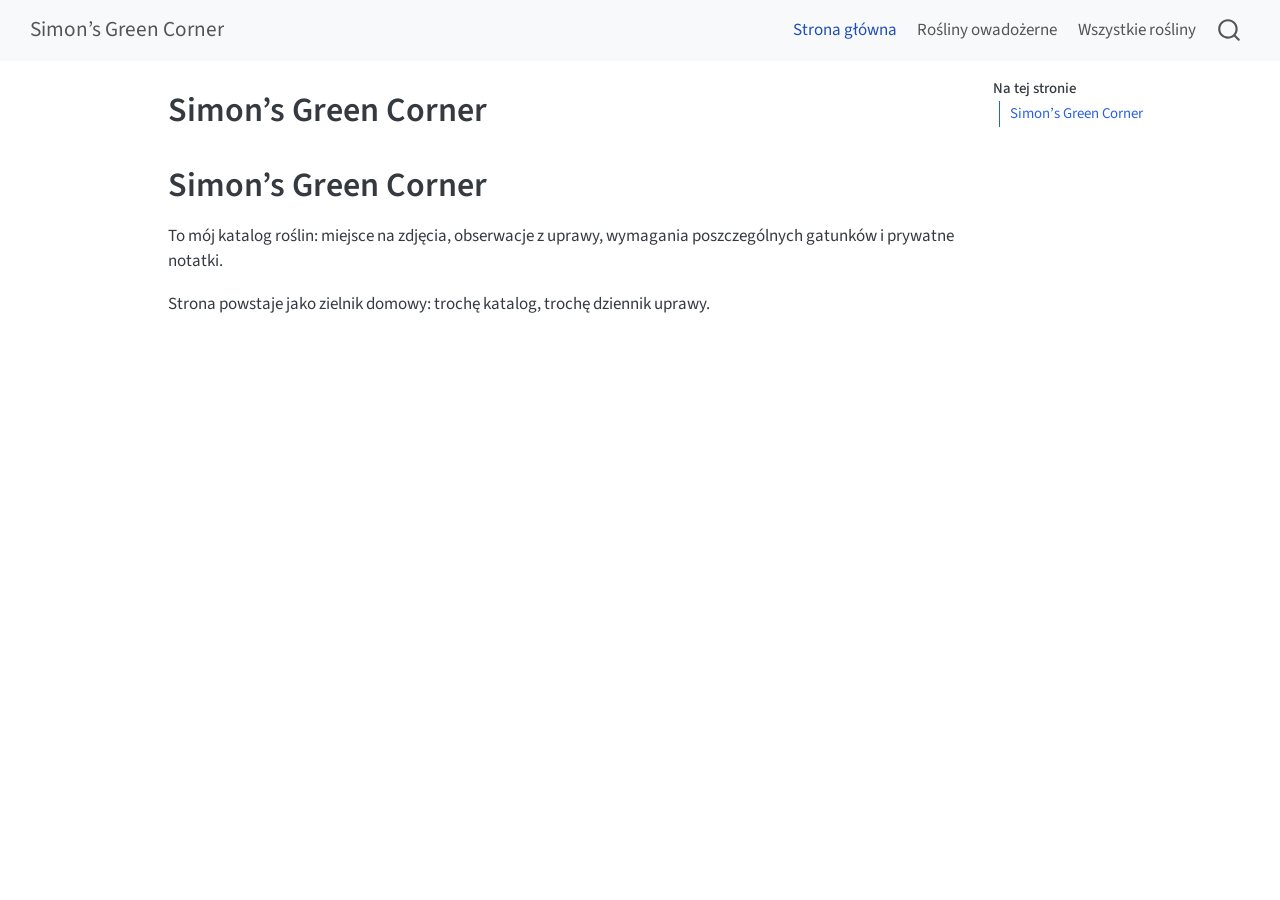
==== docs/index.html @ d75faec2 "poprawa plikow" ====
<!DOCTYPE html>
<html xmlns="http://www.w3.org/1999/xhtml" lang="pl" xml:lang="pl"><head>

<meta charset="utf-8">
<meta name="generator" content="quarto-1.9.38">

<meta name="viewport" content="width=device-width, initial-scale=1.0, user-scalable=yes">


<title>Simon’s Green Corner</title>
<style>
/* Default styles provided by pandoc.
** See https://pandoc.org/MANUAL.html#variables-for-html for config info.
*/
code{white-space: pre-wrap;}
span.smallcaps{font-variant: small-caps;}
div.columns{display: flex; gap: min(4vw, 1.5em);}
div.column{flex: auto; overflow-x: auto;}
div.hanging-indent{margin-left: 1.5em; text-indent: -1.5em;}
ul.task-list{list-style: none;}
ul.task-list li input[type="checkbox"] {
  width: 0.8em;
  margin: 0 0.8em 0.2em -1em; /* quarto-specific, see https://github.com/quarto-dev/quarto-cli/issues/4556 */ 
  vertical-align: middle;
}
</style>


<script src="site_libs/quarto-nav/quarto-nav.js"></script>
<script src="site_libs/quarto-nav/headroom.min.js"></script>
<script src="site_libs/clipboard/clipboard.min.js"></script>
<script src="site_libs/quarto-search/autocomplete.umd.js"></script>
<script src="site_libs/quarto-search/fuse.min.js"></script>
<script src="site_libs/quarto-search/quarto-search.js"></script>
<meta name="quarto:offset" content="./">
<script src="site_libs/quarto-html/quarto.js" type="module"></script>
<script src="site_libs/quarto-html/tabsets/tabsets.js" type="module"></script>
<script src="site_libs/quarto-html/popper.min.js"></script>
<script src="site_libs/quarto-html/tippy.umd.min.js"></script>
<script src="site_libs/quarto-html/anchor.min.js"></script>
<link href="site_libs/quarto-html/tippy.css" rel="stylesheet">
<link href="site_libs/quarto-html/quarto-syntax-highlighting-15634bcf2e68342d4ad2dfa704d543f6.css" rel="stylesheet" id="quarto-text-highlighting-styles">
<script src="site_libs/bootstrap/bootstrap.min.js"></script>
<link href="site_libs/bootstrap/bootstrap-icons.css" rel="stylesheet">
<link href="site_libs/bootstrap/bootstrap-a0f9fd0d421825b736dc1bbcbcba2219.min.css" rel="stylesheet" append-hash="true" id="quarto-bootstrap" data-mode="light">
<script id="quarto-search-options" type="application/json">{
  "location": "navbar",
  "copy-button": false,
  "collapse-after": 3,
  "panel-placement": "end",
  "type": "overlay",
  "limit": 50,
  "keyboard-shortcut": [
    "f",
    "/",
    "s"
  ],
  "show-item-context": false,
  "language": {
    "search-no-results-text": "Brak wyników",
    "search-matching-documents-text": "dopasowane dokumenty",
    "search-copy-link-title": "Kopiuj link do wyszukiwania",
    "search-hide-matches-text": "Ukryj dodatkowe dopasowania",
    "search-more-match-text": "więcej dopasowań w tym dokumencie",
    "search-more-matches-text": "więcej dopasowań w tym dokumencie",
    "search-clear-button-title": "Wyczyść",
    "search-text-placeholder": "",
    "search-detached-cancel-button-title": "Anuluj",
    "search-submit-button-title": "Zatwierdź",
    "search-label": "Szukaj"
  }
}</script>


<link rel="stylesheet" href="styles.css">
</head>

<body class="nav-fixed quarto-light">

<div id="quarto-search-results"></div>
  <header id="quarto-header" class="headroom fixed-top">
    <nav class="navbar navbar-expand-lg " data-bs-theme="dark">
      <div class="navbar-container container-fluid">
      <div class="navbar-brand-container mx-auto">
    <a class="navbar-brand" href="./index.html">
    <span class="navbar-title">Simon’s Green Corner</span>
    </a>
  </div>
            <div id="quarto-search" class="" title="Szukaj"></div>
          <button class="navbar-toggler" type="button" data-bs-toggle="collapse" data-bs-target="#navbarCollapse" aria-controls="navbarCollapse" role="menu" aria-expanded="false" aria-label="Przełącz nawigację" onclick="if (window.quartoToggleHeadroom) { window.quartoToggleHeadroom(); }">
  <span class="navbar-toggler-icon"></span>
</button>
          <div class="collapse navbar-collapse" id="navbarCollapse">
            <ul class="navbar-nav navbar-nav-scroll ms-auto">
  <li class="nav-item">
    <a class="nav-link active" href="./index.html" aria-current="page"> 
<span class="menu-text">Strona główna</span></a>
  </li>  
  <li class="nav-item">
    <a class="nav-link" href="./plants/carnivorous.html"> 
<span class="menu-text">Rośliny owadożerne</span></a>
  </li>  
  <li class="nav-item">
    <a class="nav-link" href="./plants/index.html"> 
<span class="menu-text">Wszystkie rośliny</span></a>
  </li>  
</ul>
          </div> <!-- /navcollapse -->
            <div class="quarto-navbar-tools">
</div>
      </div> <!-- /container-fluid -->
    </nav>
</header>
<!-- content -->
<div id="quarto-content" class="quarto-container page-columns page-rows-contents page-layout-article page-navbar">
<!-- sidebar -->
<!-- margin-sidebar -->
    <div id="quarto-margin-sidebar" class="sidebar margin-sidebar">
        <nav id="TOC" role="doc-toc" class="toc-active">
    <h2 id="toc-title">Na tej stronie</h2>
   
  <ul>
  <li><a href="#simons-green-corner" id="toc-simons-green-corner" class="nav-link active" data-scroll-target="#simons-green-corner">Simon’s Green Corner</a></li>
  </ul>
</nav>
    </div>
<!-- main -->
<main class="content" id="quarto-document-content">

<header id="title-block-header" class="quarto-title-block default">
<div class="quarto-title">
<h1 class="title">Simon’s Green Corner</h1>
</div>



<div class="quarto-title-meta">

    
  
    
  </div>
  


</header>


<section id="simons-green-corner" class="level1">
<h1>Simon’s Green Corner</h1>
<p>To mój katalog roślin: miejsce na zdjęcia, obserwacje z uprawy, wymagania poszczególnych gatunków i prywatne notatki.</p>
<p>Strona powstaje jako zielnik domowy: trochę katalog, trochę dziennik uprawy.</p>


</section>

</main> <!-- /main -->
<script id="quarto-html-after-body" type="application/javascript">
  window.document.addEventListener("DOMContentLoaded", function (event) {
    const icon = "";
    const anchorJS = new window.AnchorJS();
    anchorJS.options = {
      placement: 'right',
      icon: icon
    };
    anchorJS.add('.anchored');
    const isCodeAnnotation = (el) => {
      for (const clz of el.classList) {
        if (clz.startsWith('code-annotation-')) {                     
          return true;
        }
      }
      return false;
    }
    const onCopySuccess = function(e) {
      // button target
      const button = e.trigger;
      // don't keep focus
      button.blur();
      // flash "checked"
      button.classList.add('code-copy-button-checked');
      var currentTitle = button.getAttribute("title");
      button.setAttribute("title", "Skopiowano!");
      let tooltip;
      if (window.bootstrap) {
        button.setAttribute("data-bs-toggle", "tooltip");
        button.setAttribute("data-bs-placement", "left");
        button.setAttribute("data-bs-title", "Skopiowano!");
        tooltip = new bootstrap.Tooltip(button, 
          { trigger: "manual", 
            customClass: "code-copy-button-tooltip",
            offset: [0, -8]});
        tooltip.show();    
      }
      setTimeout(function() {
        if (tooltip) {
          tooltip.hide();
          button.removeAttribute("data-bs-title");
          button.removeAttribute("data-bs-toggle");
          button.removeAttribute("data-bs-placement");
        }
        button.setAttribute("title", currentTitle);
        button.classList.remove('code-copy-button-checked');
      }, 1000);
      // clear code selection
      e.clearSelection();
    }
    const getTextToCopy = function(trigger) {
      const outerScaffold = trigger.parentElement.cloneNode(true);
      const codeEl = outerScaffold.querySelector('code');
      for (const childEl of codeEl.children) {
        if (isCodeAnnotation(childEl)) {
          childEl.remove();
        }
      }
      return codeEl.innerText;
    }
    const clipboard = new window.ClipboardJS('.code-copy-button:not([data-in-quarto-modal])', {
      text: getTextToCopy
    });
    clipboard.on('success', onCopySuccess);
    if (window.document.getElementById('quarto-embedded-source-code-modal')) {
      const clipboardModal = new window.ClipboardJS('.code-copy-button[data-in-quarto-modal]', {
        text: getTextToCopy,
        container: window.document.getElementById('quarto-embedded-source-code-modal')
      });
      clipboardModal.on('success', onCopySuccess);
    }
      var localhostRegex = new RegExp(/^(?:http|https):\/\/localhost\:?[0-9]*\//);
      var mailtoRegex = new RegExp(/^mailto:/);
        var filterRegex = new RegExp('/' + window.location.host + '/');
      var isInternal = (href) => {
          return filterRegex.test(href) || localhostRegex.test(href) || mailtoRegex.test(href);
      }
      // Inspect non-navigation links and adorn them if external
     var links = window.document.querySelectorAll('a[href]:not(.nav-link):not(.navbar-brand):not(.toc-action):not(.sidebar-link):not(.sidebar-item-toggle):not(.pagination-link):not(.no-external):not([aria-hidden]):not(.dropdown-item):not(.quarto-navigation-tool):not(.about-link)');
      for (var i=0; i<links.length; i++) {
        const link = links[i];
        if (!isInternal(link.href)) {
          // undo the damage that might have been done by quarto-nav.js in the case of
          // links that we want to consider external
          if (link.dataset.originalHref !== undefined) {
            link.href = link.dataset.originalHref;
          }
        }
      }
    function tippyHover(el, contentFn, onTriggerFn, onUntriggerFn) {
      const config = {
        allowHTML: true,
        maxWidth: 500,
        delay: 100,
        arrow: false,
        appendTo: function(el) {
            return el.parentElement;
        },
        interactive: true,
        interactiveBorder: 10,
        theme: 'quarto',
        placement: 'bottom-start',
      };
      if (contentFn) {
        config.content = contentFn;
      }
      if (onTriggerFn) {
        config.onTrigger = onTriggerFn;
      }
      if (onUntriggerFn) {
        config.onUntrigger = onUntriggerFn;
      }
      window.tippy(el, config); 
    }
    const noterefs = window.document.querySelectorAll('a[role="doc-noteref"]');
    for (var i=0; i<noterefs.length; i++) {
      const ref = noterefs[i];
      tippyHover(ref, function() {
        // use id or data attribute instead here
        let href = ref.getAttribute('data-footnote-href') || ref.getAttribute('href');
        try { href = new URL(href).hash; } catch {}
        const id = href.replace(/^#\/?/, "");
        const note = window.document.getElementById(id);
        if (note) {
          return note.innerHTML;
        } else {
          return "";
        }
      });
    }
    const xrefs = window.document.querySelectorAll('a.quarto-xref');
    const processXRef = (id, note) => {
      // Strip column container classes
      const stripColumnClz = (el) => {
        el.classList.remove("page-full", "page-columns");
        if (el.children) {
          for (const child of el.children) {
            stripColumnClz(child);
          }
        }
      }
      stripColumnClz(note)
      if (id === null || id.startsWith('sec-')) {
        // Special case sections, only their first couple elements
        const container = document.createElement("div");
        if (note.children && note.children.length > 2) {
          container.appendChild(note.children[0].cloneNode(true));
          for (let i = 1; i < note.children.length; i++) {
            const child = note.children[i];
            if (child.tagName === "P" && child.innerText === "") {
              continue;
            } else {
              container.appendChild(child.cloneNode(true));
              break;
            }
          }
          if (window.Quarto?.typesetMath) {
            window.Quarto.typesetMath(container);
          }
          return container.innerHTML
        } else {
          if (window.Quarto?.typesetMath) {
            window.Quarto.typesetMath(note);
          }
          return note.innerHTML;
        }
      } else {
        // Remove any anchor links if they are present
        const anchorLink = note.querySelector('a.anchorjs-link');
        if (anchorLink) {
          anchorLink.remove();
        }
        if (window.Quarto?.typesetMath) {
          window.Quarto.typesetMath(note);
        }
        if (note.classList.contains("callout")) {
          return note.outerHTML;
        } else {
          return note.innerHTML;
        }
      }
    }
    for (var i=0; i<xrefs.length; i++) {
      const xref = xrefs[i];
      tippyHover(xref, undefined, function(instance) {
        instance.disable();
        let url = xref.getAttribute('href');
        let hash = undefined; 
        if (url.startsWith('#')) {
          hash = url;
        } else {
          try { hash = new URL(url).hash; } catch {}
        }
        if (hash) {
          const id = hash.replace(/^#\/?/, "");
          const note = window.document.getElementById(id);
          if (note !== null) {
            try {
              const html = processXRef(id, note.cloneNode(true));
              instance.setContent(html);
            } finally {
              instance.enable();
              instance.show();
            }
          } else {
            // See if we can fetch this
            fetch(url.split('#')[0])
            .then(res => res.text())
            .then(html => {
              const parser = new DOMParser();
              const htmlDoc = parser.parseFromString(html, "text/html");
              const note = htmlDoc.getElementById(id);
              if (note !== null) {
                const html = processXRef(id, note);
                instance.setContent(html);
              } 
            }).finally(() => {
              instance.enable();
              instance.show();
            });
          }
        } else {
          // See if we can fetch a full url (with no hash to target)
          // This is a special case and we should probably do some content thinning / targeting
          fetch(url)
          .then(res => res.text())
          .then(html => {
            const parser = new DOMParser();
            const htmlDoc = parser.parseFromString(html, "text/html");
            const note = htmlDoc.querySelector('main.content');
            if (note !== null) {
              // This should only happen for chapter cross references
              // (since there is no id in the URL)
              // remove the first header
              if (note.children.length > 0 && note.children[0].tagName === "HEADER") {
                note.children[0].remove();
              }
              const html = processXRef(null, note);
              instance.setContent(html);
            } 
          }).finally(() => {
            instance.enable();
            instance.show();
          });
        }
      }, function(instance) {
      });
    }
        let selectedAnnoteEl;
        const selectorForAnnotation = ( cell, annotation) => {
          let cellAttr = 'data-code-cell="' + cell + '"';
          let lineAttr = 'data-code-annotation="' +  annotation + '"';
          const selector = 'span[' + cellAttr + '][' + lineAttr + ']';
          return selector;
        }
        const selectCodeLines = (annoteEl) => {
          const doc = window.document;
          const targetCell = annoteEl.getAttribute("data-target-cell");
          const targetAnnotation = annoteEl.getAttribute("data-target-annotation");
          const annoteSpan = window.document.querySelector(selectorForAnnotation(targetCell, targetAnnotation));
          const lines = annoteSpan.getAttribute("data-code-lines").split(",");
          const lineIds = lines.map((line) => {
            return targetCell + "-" + line;
          })
          let top = null;
          let height = null;
          let parent = null;
          if (lineIds.length > 0) {
              //compute the position of the single el (top and bottom and make a div)
              const el = window.document.getElementById(lineIds[0]);
              top = el.offsetTop;
              height = el.offsetHeight;
              parent = el.parentElement.parentElement;
            if (lineIds.length > 1) {
              const lastEl = window.document.getElementById(lineIds[lineIds.length - 1]);
              const bottom = lastEl.offsetTop + lastEl.offsetHeight;
              height = bottom - top;
            }
            if (top !== null && height !== null && parent !== null) {
              // cook up a div (if necessary) and position it 
              let div = window.document.getElementById("code-annotation-line-highlight");
              if (div === null) {
                div = window.document.createElement("div");
                div.setAttribute("id", "code-annotation-line-highlight");
                div.style.position = 'absolute';
                parent.appendChild(div);
              }
              div.style.top = top - 2 + "px";
              div.style.height = height + 4 + "px";
              div.style.left = 0;
              let gutterDiv = window.document.getElementById("code-annotation-line-highlight-gutter");
              if (gutterDiv === null) {
                gutterDiv = window.document.createElement("div");
                gutterDiv.setAttribute("id", "code-annotation-line-highlight-gutter");
                gutterDiv.style.position = 'absolute';
                const codeCell = window.document.getElementById(targetCell);
                const gutter = codeCell.querySelector('.code-annotation-gutter');
                gutter.appendChild(gutterDiv);
              }
              gutterDiv.style.top = top - 2 + "px";
              gutterDiv.style.height = height + 4 + "px";
            }
            selectedAnnoteEl = annoteEl;
          }
        };
        const unselectCodeLines = () => {
          const elementsIds = ["code-annotation-line-highlight", "code-annotation-line-highlight-gutter"];
          elementsIds.forEach((elId) => {
            const div = window.document.getElementById(elId);
            if (div) {
              div.remove();
            }
          });
          selectedAnnoteEl = undefined;
        };
          // Handle positioning of the toggle
      window.addEventListener(
        "resize",
        throttle(() => {
          elRect = undefined;
          if (selectedAnnoteEl) {
            selectCodeLines(selectedAnnoteEl);
          }
        }, 10)
      );
      function throttle(fn, ms) {
      let throttle = false;
      let timer;
        return (...args) => {
          if(!throttle) { // first call gets through
              fn.apply(this, args);
              throttle = true;
          } else { // all the others get throttled
              if(timer) clearTimeout(timer); // cancel #2
              timer = setTimeout(() => {
                fn.apply(this, args);
                timer = throttle = false;
              }, ms);
          }
        };
      }
        // Attach click handler to the DT
        const annoteDls = window.document.querySelectorAll('dt[data-target-cell]');
        for (const annoteDlNode of annoteDls) {
          annoteDlNode.addEventListener('click', (event) => {
            const clickedEl = event.target;
            if (clickedEl !== selectedAnnoteEl) {
              unselectCodeLines();
              const activeEl = window.document.querySelector('dt[data-target-cell].code-annotation-active');
              if (activeEl) {
                activeEl.classList.remove('code-annotation-active');
              }
              selectCodeLines(clickedEl);
              clickedEl.classList.add('code-annotation-active');
            } else {
              // Unselect the line
              unselectCodeLines();
              clickedEl.classList.remove('code-annotation-active');
            }
          });
        }
    const findCites = (el) => {
      const parentEl = el.parentElement;
      if (parentEl) {
        const cites = parentEl.dataset.cites;
        if (cites) {
          return {
            el,
            cites: cites.split(' ')
          };
        } else {
          return findCites(el.parentElement)
        }
      } else {
        return undefined;
      }
    };
    var bibliorefs = window.document.querySelectorAll('a[role="doc-biblioref"]');
    for (var i=0; i<bibliorefs.length; i++) {
      const ref = bibliorefs[i];
      const citeInfo = findCites(ref);
      if (citeInfo) {
        tippyHover(citeInfo.el, function() {
          var popup = window.document.createElement('div');
          citeInfo.cites.forEach(function(cite) {
            var citeDiv = window.document.createElement('div');
            citeDiv.classList.add('hanging-indent');
            citeDiv.classList.add('csl-entry');
            var biblioDiv = window.document.getElementById('ref-' + cite);
            if (biblioDiv) {
              citeDiv.innerHTML = biblioDiv.innerHTML;
            }
            popup.appendChild(citeDiv);
          });
          return popup.innerHTML;
        });
      }
    }
  });
  </script>
</div> <!-- /content -->




</body></html>
---- docs/site_libs/quarto-html/tippy.css ----
.tippy-box[data-animation=fade][data-state=hidden]{opacity:0}[data-tippy-root]{max-width:calc(100vw - 10px)}.tippy-box{position:relative;background-color:#333;color:#fff;border-radius:4px;font-size:14px;line-height:1.4;white-space:normal;outline:0;transition-property:transform,visibility,opacity}.tippy-box[data-placement^=top]>.tippy-arrow{bottom:0}.tippy-box[data-placement^=top]>.tippy-arrow:before{bottom:-7px;left:0;border-width:8px 8px 0;border-top-color:initial;transform-origin:center top}.tippy-box[data-placement^=bottom]>.tippy-arrow{top:0}.tippy-box[data-placement^=bottom]>.tippy-arrow:before{top:-7px;left:0;border-width:0 8px 8px;border-bottom-color:initial;transform-origin:center bottom}.tippy-box[data-placement^=left]>.tippy-arrow{right:0}.tippy-box[data-placement^=left]>.tippy-arrow:before{border-width:8px 0 8px 8px;border-left-color:initial;right:-7px;transform-origin:center left}.tippy-box[data-placement^=right]>.tippy-arrow{left:0}.tippy-box[data-placement^=right]>.tippy-arrow:before{left:-7px;border-width:8px 8px 8px 0;border-right-color:initial;transform-origin:center right}.tippy-box[data-inertia][data-state=visible]{transition-timing-function:cubic-bezier(.54,1.5,.38,1.11)}.tippy-arrow{width:16px;height:16px;color:#333}.tippy-arrow:before{content:"";position:absolute;border-color:transparent;border-style:solid}.tippy-content{position:relative;padding:5px 9px;z-index:1}
---- docs/site_libs/quarto-html/quarto-syntax-highlighting-15634bcf2e68342d4ad2dfa704d543f6.css ----
/* quarto syntax highlight colors */
:root {
  --quarto-hl-ot-color: #003B4F;
  --quarto-hl-at-color: #657422;
  --quarto-hl-ss-color: #20794D;
  --quarto-hl-an-color: #5E5E5E;
  --quarto-hl-fu-color: #4758AB;
  --quarto-hl-st-color: #20794D;
  --quarto-hl-cf-color: #003B4F;
  --quarto-hl-op-color: #5E5E5E;
  --quarto-hl-er-color: #AD0000;
  --quarto-hl-bn-color: #AD0000;
  --quarto-hl-al-color: #AD0000;
  --quarto-hl-va-color: #111111;
  --quarto-hl-bu-color: inherit;
  --quarto-hl-ex-color: inherit;
  --quarto-hl-pp-color: #AD0000;
  --quarto-hl-in-color: #5E5E5E;
  --quarto-hl-vs-color: #20794D;
  --quarto-hl-wa-color: #5E5E5E;
  --quarto-hl-do-color: #5E5E5E;
  --quarto-hl-im-color: #00769E;
  --quarto-hl-ch-color: #20794D;
  --quarto-hl-dt-color: #AD0000;
  --quarto-hl-fl-color: #AD0000;
  --quarto-hl-co-color: #5E5E5E;
  --quarto-hl-cv-color: #5E5E5E;
  --quarto-hl-cn-color: #8f5902;
  --quarto-hl-sc-color: #5E5E5E;
  --quarto-hl-dv-color: #AD0000;
  --quarto-hl-kw-color: #003B4F;
}

/* other quarto variables */
:root {
  --quarto-font-monospace: SFMono-Regular, Menlo, Monaco, Consolas, "Liberation Mono", "Courier New", monospace;
}

/* syntax highlight based on Pandoc's rules */
pre > code.sourceCode > span {
  color: #003B4F;
}

code.sourceCode > span {
  color: #003B4F;
}

div.sourceCode,
div.sourceCode pre.sourceCode {
  color: #003B4F;
}

/* Normal */
code span {
  color: #003B4F;
}

/* Alert */
code span.al {
  color: #AD0000;
  font-style: inherit;
}

/* Annotation */
code span.an {
  color: #5E5E5E;
  font-style: inherit;
}

/* Attribute */
code span.at {
  color: #657422;
  font-style: inherit;
}

/* BaseN */
code span.bn {
  color: #AD0000;
  font-style: inherit;
}

/* BuiltIn */
code span.bu {
  font-style: inherit;
}

/* ControlFlow */
code span.cf {
  color: #003B4F;
  font-weight: bold;
  font-style: inherit;
}

/* Char */
code span.ch {
  color: #20794D;
  font-style: inherit;
}

/* Constant */
code span.cn {
  color: #8f5902;
  font-style: inherit;
}

/* Comment */
code span.co {
  color: #5E5E5E;
  font-style: inherit;
}

/* CommentVar */
code span.cv {
  color: #5E5E5E;
  font-style: italic;
}

/* Documentation */
code span.do {
  color: #5E5E5E;
  font-style: italic;
}

/* DataType */
code span.dt {
  color: #AD0000;
  font-style: inherit;
}

/* DecVal */
code span.dv {
  color: #AD0000;
  font-style: inherit;
}

/* Error */
code span.er {
  color: #AD0000;
  font-style: inherit;
}

/* Extension */
code span.ex {
  font-style: inherit;
}

/* Float */
code span.fl {
  color: #AD0000;
  font-style: inherit;
}

/* Function */
code span.fu {
  color: #4758AB;
  font-style: inherit;
}

/* Import */
code span.im {
  color: #00769E;
  font-style: inherit;
}

/* Information */
code span.in {
  color: #5E5E5E;
  font-style: inherit;
}

/* Keyword */
code span.kw {
  color: #003B4F;
  font-weight: bold;
  font-style: inherit;
}

/* Operator */
code span.op {
  color: #5E5E5E;
  font-style: inherit;
}

/* Other */
code span.ot {
  color: #003B4F;
  font-style: inherit;
}

/* Preprocessor */
code span.pp {
  color: #AD0000;
  font-style: inherit;
}

/* SpecialChar */
code span.sc {
  color: #5E5E5E;
  font-style: inherit;
}

/* SpecialString */
code span.ss {
  color: #20794D;
  font-style: inherit;
}

/* String */
code span.st {
  color: #20794D;
  font-style: inherit;
}

/* Variable */
code span.va {
  color: #111111;
  font-style: inherit;
}

/* VerbatimString */
code span.vs {
  color: #20794D;
  font-style: inherit;
}

/* Warning */
code span.wa {
  color: #5E5E5E;
  font-style: italic;
}

.prevent-inlining {
  content: "</";
}

/*# sourceMappingURL=f23921c56f73e400b49028c9186a1aa0.css.map */
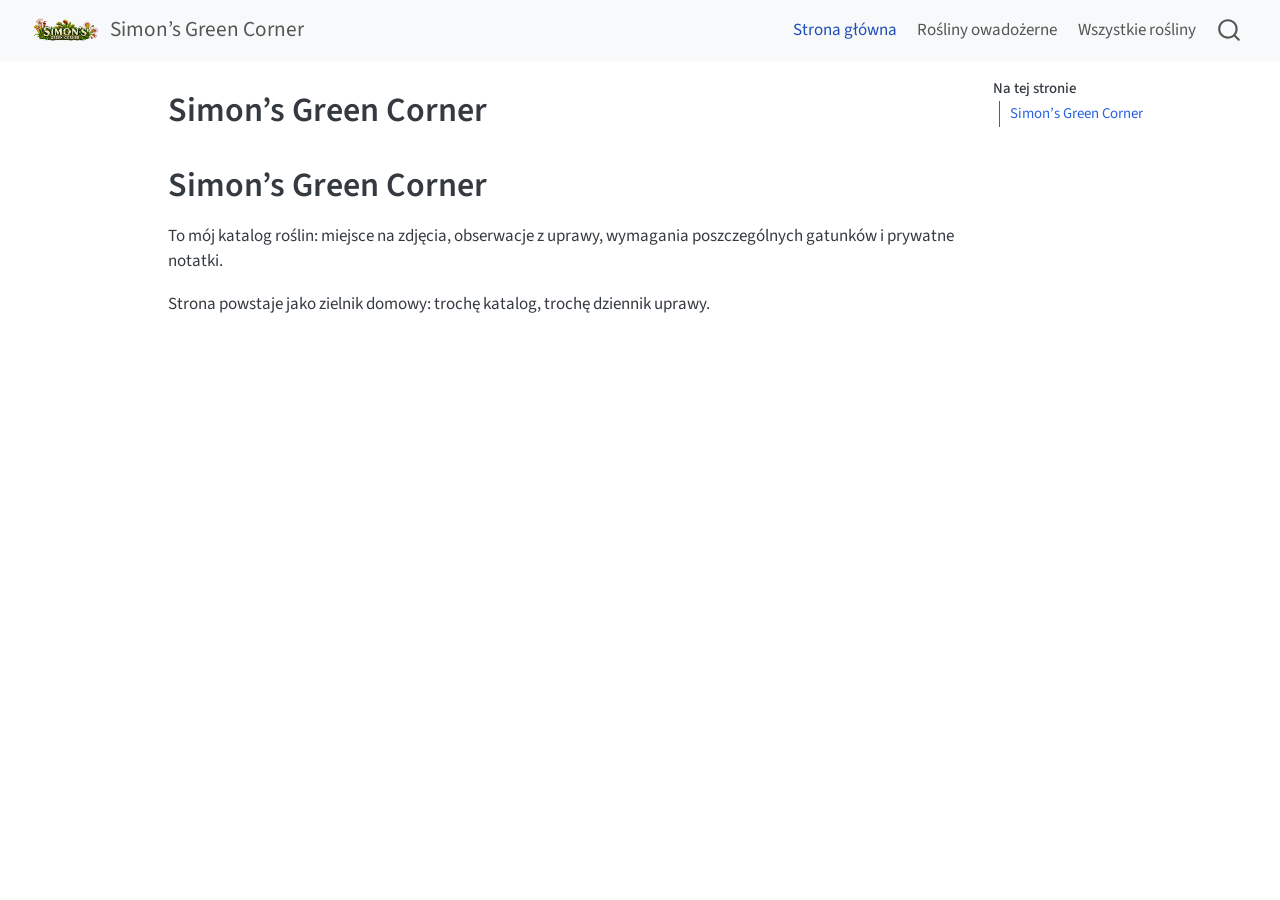
==== commit 1d20f57f: "logo" ====
--- a/docs/index.html
+++ b/docs/index.html
@@ -82,6 +82,10 @@
     <nav class="navbar navbar-expand-lg " data-bs-theme="dark">
       <div class="navbar-container container-fluid">
       <div class="navbar-brand-container mx-auto">
+    <a href="./index.html" class="navbar-brand navbar-brand-logo">
+    <img src="./images/logo.png" alt="Simon’s Green Corner" class="navbar-logo light-content">
+    <img src="./images/logo.png" alt="Simon’s Green Corner" class="navbar-logo dark-content">
+    </a>
     <a class="navbar-brand" href="./index.html">
     <span class="navbar-title">Simon’s Green Corner</span>
     </a>
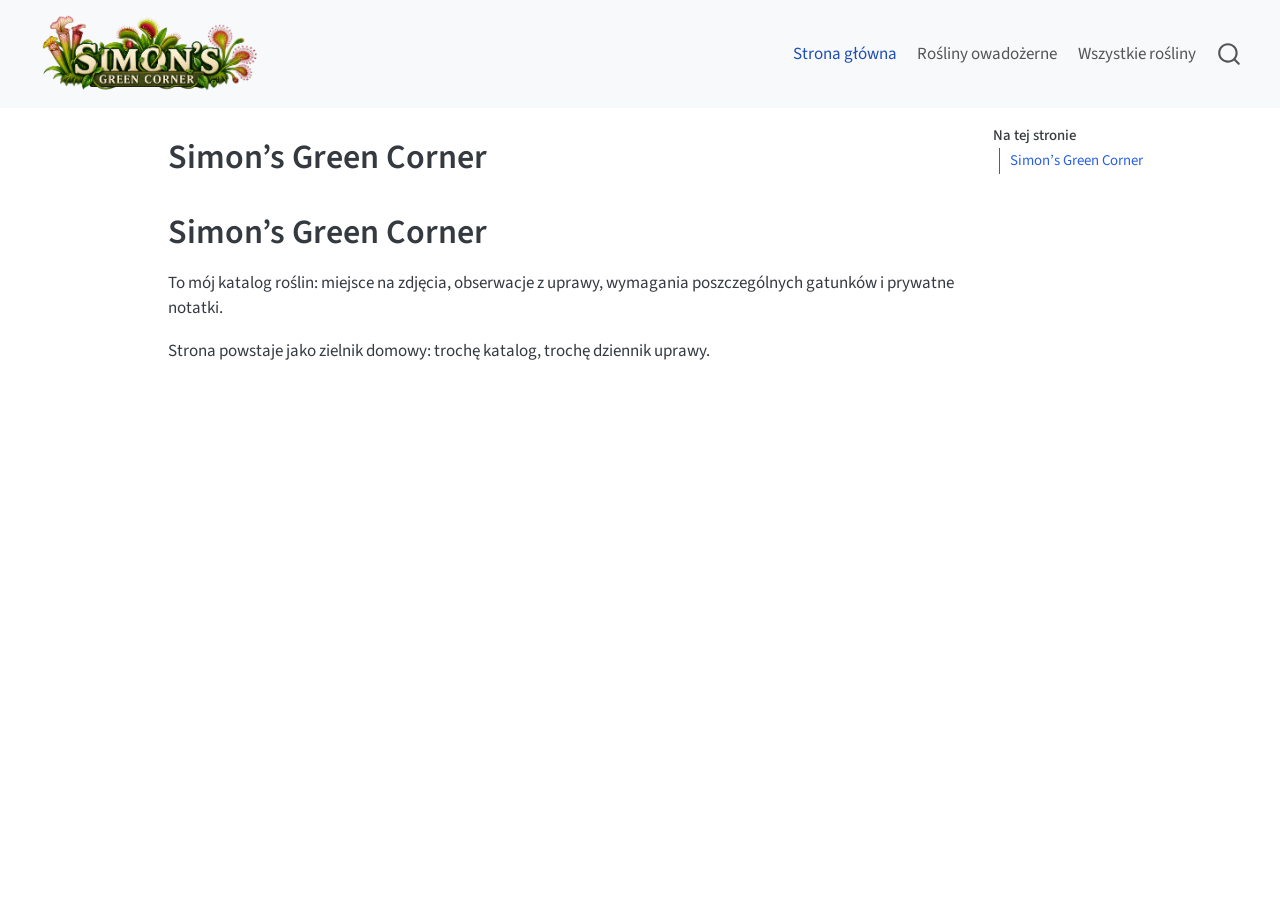
==== commit efca6cf5: "poprawa logo" ====
--- a/docs/index.html
+++ b/docs/index.html
@@ -7,7 +7,7 @@
 <meta name="viewport" content="width=device-width, initial-scale=1.0, user-scalable=yes">
 
 
-<title>Simon’s Green Corner</title>
+<title>Simon’s Green Corner – Simon’s Green Corner</title>
 <style>
 /* Default styles provided by pandoc.
 ** See https://pandoc.org/MANUAL.html#variables-for-html for config info.
@@ -86,9 +86,6 @@
     <img src="./images/logo.png" alt="Simon’s Green Corner" class="navbar-logo light-content">
     <img src="./images/logo.png" alt="Simon’s Green Corner" class="navbar-logo dark-content">
     </a>
-    <a class="navbar-brand" href="./index.html">
-    <span class="navbar-title">Simon’s Green Corner</span>
-    </a>
   </div>
             <div id="quarto-search" class="" title="Szukaj"></div>
           <button class="navbar-toggler" type="button" data-bs-toggle="collapse" data-bs-target="#navbarCollapse" aria-controls="navbarCollapse" role="menu" aria-expanded="false" aria-label="Przełącz nawigację" onclick="if (window.quartoToggleHeadroom) { window.quartoToggleHeadroom(); }">
--- a/docs/styles.css
+++ b/docs/styles.css
@@ -0,0 +1,9 @@
+.navbar-logo {
+  max-height: 80px;
+  width: auto;
+}
+
+.navbar-brand {
+  margin-left: auto;
+  margin-right: auto;
+}
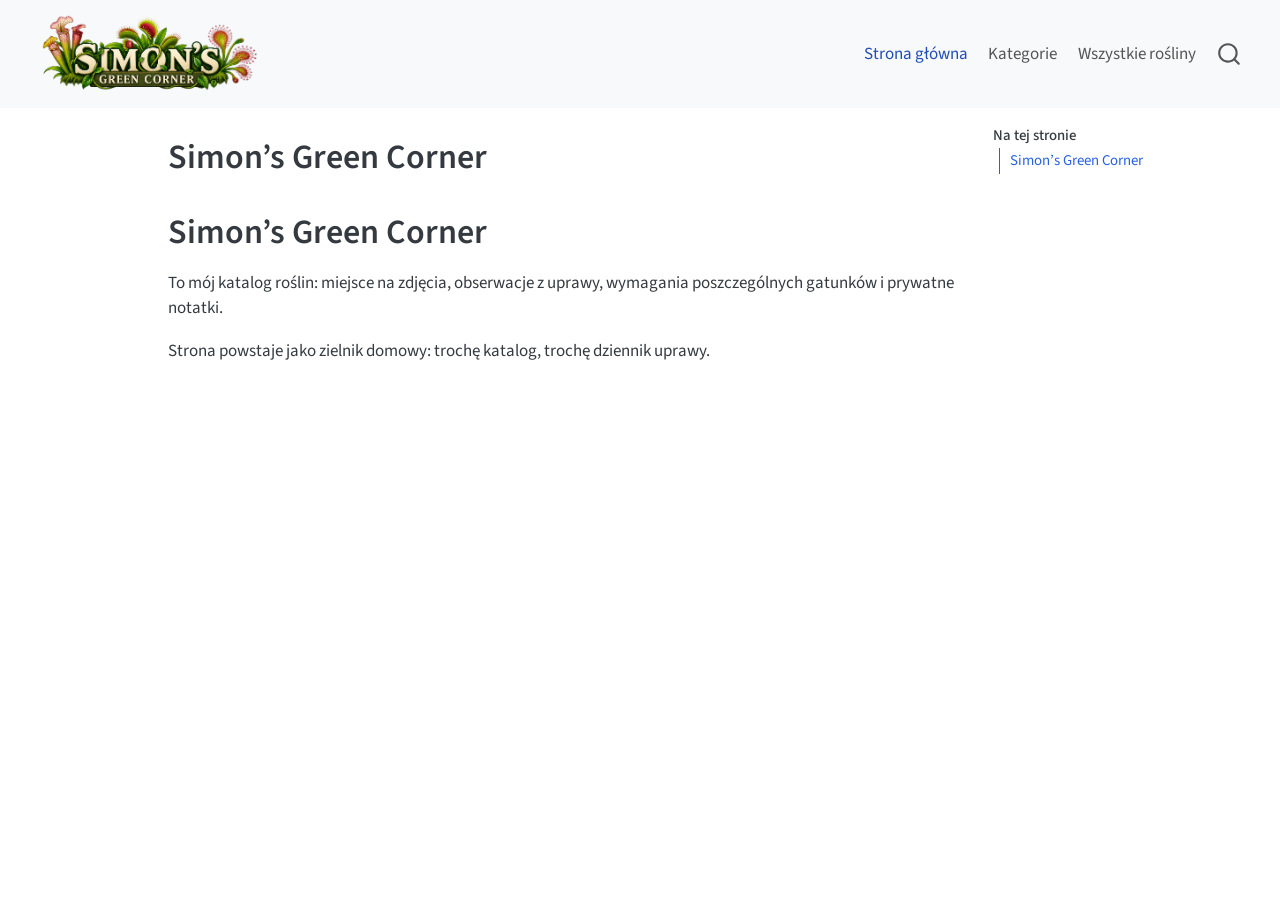
==== commit b7dbe136: "nowa kategoria w menu" ====
--- a/docs/index.html
+++ b/docs/index.html
@@ -83,8 +83,8 @@
       <div class="navbar-container container-fluid">
       <div class="navbar-brand-container mx-auto">
     <a href="./index.html" class="navbar-brand navbar-brand-logo">
-    <img src="./images/logo.png" alt="Simon’s Green Corner" class="navbar-logo light-content">
-    <img src="./images/logo.png" alt="Simon’s Green Corner" class="navbar-logo dark-content">
+    <img src="./images/logo.png" alt="Simon's Green Corner" class="navbar-logo light-content">
+    <img src="./images/logo.png" alt="Simon's Green Corner" class="navbar-logo dark-content">
     </a>
   </div>
             <div id="quarto-search" class="" title="Szukaj"></div>
@@ -98,8 +98,8 @@
 <span class="menu-text">Strona główna</span></a>
   </li>  
   <li class="nav-item">
-    <a class="nav-link" href="./plants/carnivorous.html"> 
-<span class="menu-text">Rośliny owadożerne</span></a>
+    <a class="nav-link" href="./categories/index.html"> 
+<span class="menu-text">Kategorie</span></a>
   </li>  
   <li class="nav-item">
     <a class="nav-link" href="./plants/index.html"> 
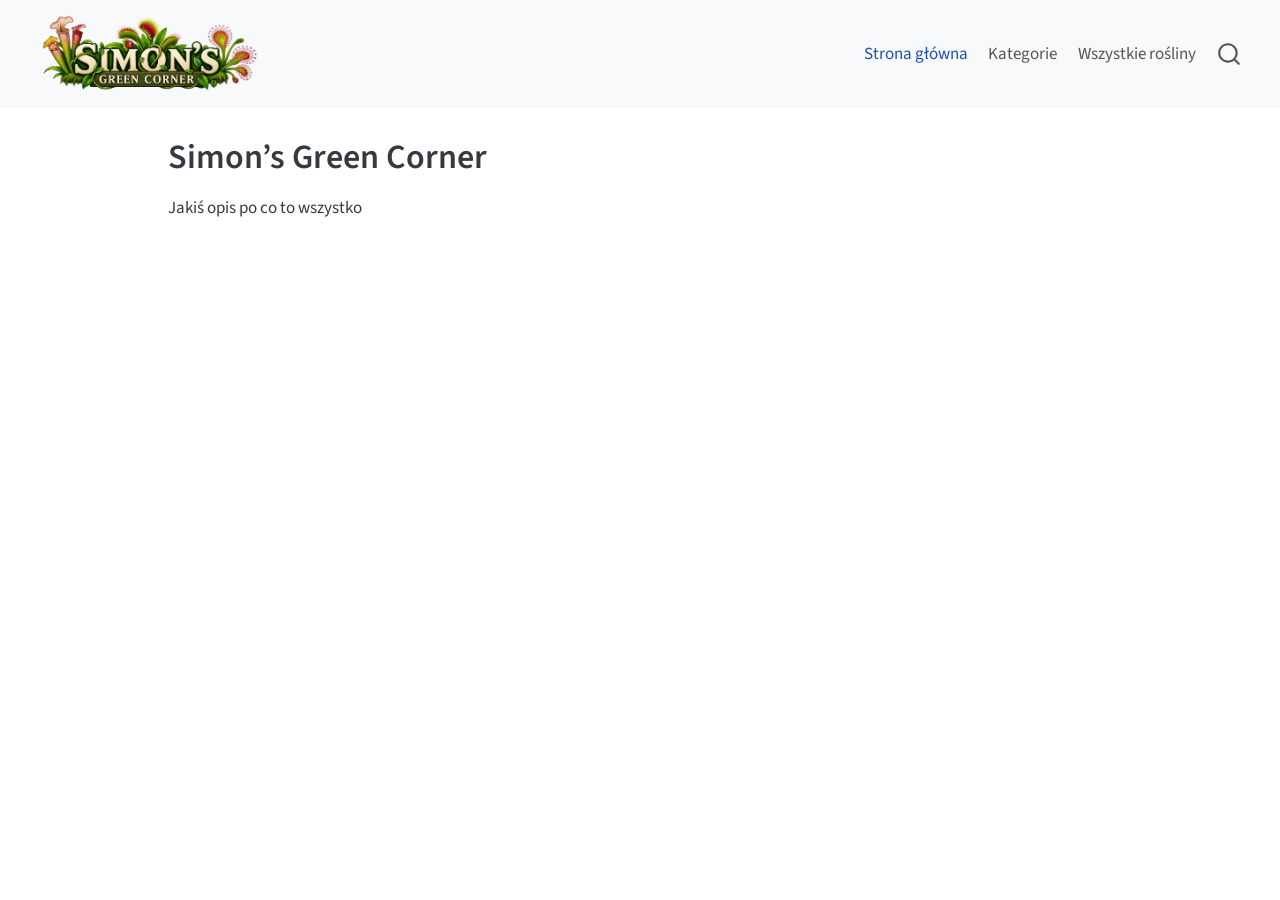
==== commit af4b9255: "poprawki" ====
--- a/docs/index.html
+++ b/docs/index.html
@@ -116,14 +116,8 @@
 <div id="quarto-content" class="quarto-container page-columns page-rows-contents page-layout-article page-navbar">
 <!-- sidebar -->
 <!-- margin-sidebar -->
-    <div id="quarto-margin-sidebar" class="sidebar margin-sidebar">
-        <nav id="TOC" role="doc-toc" class="toc-active">
-    <h2 id="toc-title">Na tej stronie</h2>
-   
-  <ul>
-  <li><a href="#simons-green-corner" id="toc-simons-green-corner" class="nav-link active" data-scroll-target="#simons-green-corner">Simon’s Green Corner</a></li>
-  </ul>
-</nav>
+    <div id="quarto-margin-sidebar" class="sidebar margin-sidebar zindex-bottom">
+        
     </div>
 <!-- main -->
 <main class="content" id="quarto-document-content">
@@ -147,13 +141,9 @@
 </header>
 
 
-<section id="simons-green-corner" class="level1">
-<h1>Simon’s Green Corner</h1>
-<p>To mój katalog roślin: miejsce na zdjęcia, obserwacje z uprawy, wymagania poszczególnych gatunków i prywatne notatki.</p>
-<p>Strona powstaje jako zielnik domowy: trochę katalog, trochę dziennik uprawy.</p>
-
-
-</section>
+<p>Jakiś opis po co to wszystko</p>
+
+
 
 </main> <!-- /main -->
 <script id="quarto-html-after-body" type="application/javascript">
